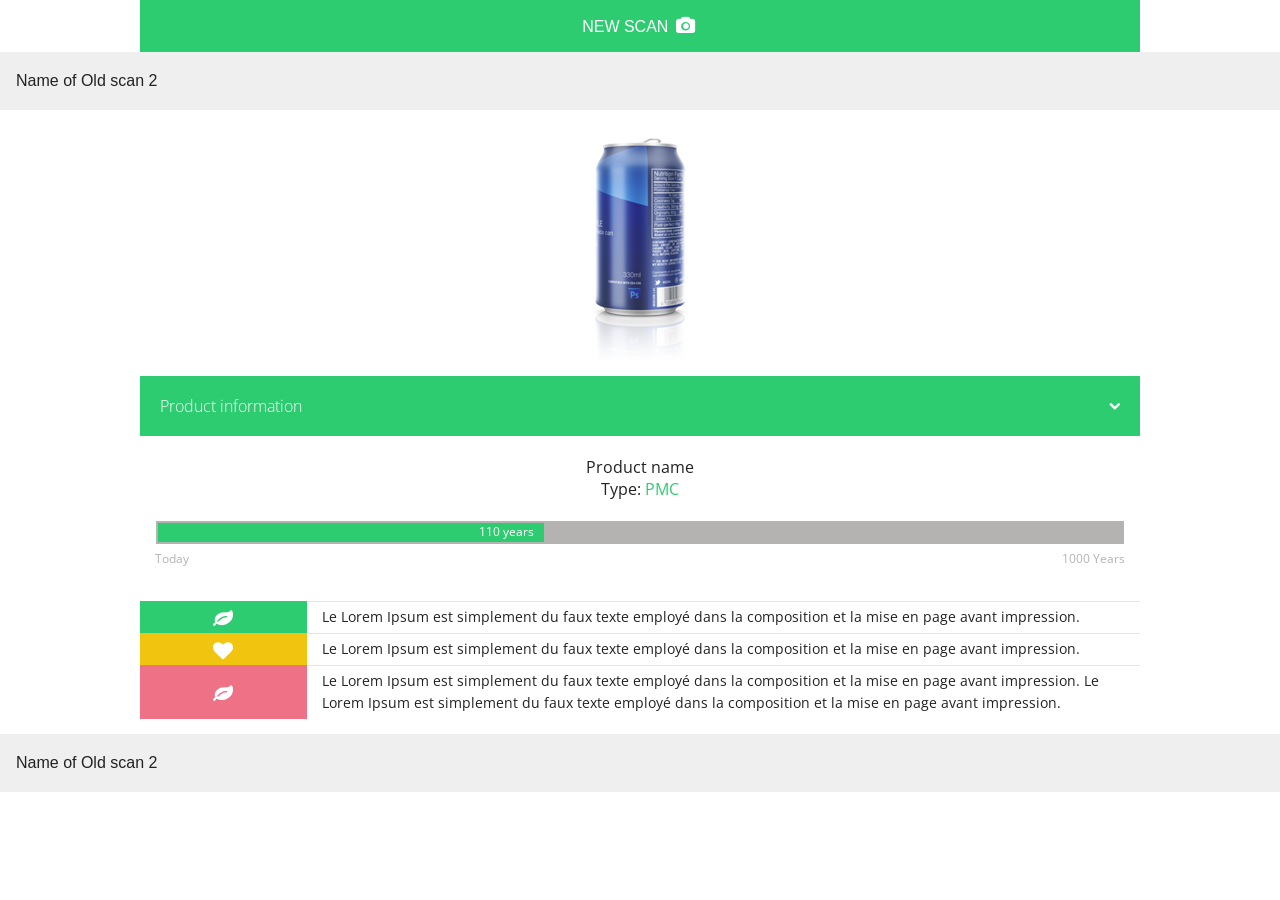
==== app/last-scan.html @ 67eaeacc "Slicing last scans page & polish home" ====
<!doctype html>
<html lang="en" ng-app="app">
  <head>
    <meta charset="UTF-8">
    <!-- <meta name="viewport" content="width=device-width, initial-scale=1.0" /> -->
    <title>recycle me | Hackaton</title>
    <link rel="stylesheet" href="css/font-awesome.min.css">
    <link rel="stylesheet" href="css/foundation.min.css">
  	<link rel="stylesheet" href="css/main.css">
  	<script src="js/jquery.js"></script>
    <script src="js/foundation.min.js"></script>
  	<script src="js/foundation.accordion.js"></script>
  	<script src="js/fastclick.js"></script>
  	<script src="js/main.js"></script>
  </head>
  <body>
  	<div class="row collapse header">
  		<div class="small-12 columns text-right">
  			<button href="index.html" class="expand">NEW SCAN <i class="fa fa-camera"></i></button>
  		</div>
  	</div>
    <dl class="accordion" data-accordion>
      <dd>
        <a href="#panel1">Name of Old scan 2</a>
        <div id="panel1" class="content active">
          <div class="row">
            <div class="small-12 columns text-center">
              <img src="img/can.png" >
            </div>
          </div>
          <div class="row collapse product-infos">
            <div class="small-10 columns text-left">
              <h2>Product information</h2>
            </div>
            <div class="small-2 columns text-right">
              <i class="fa fa-chevron-down"></i>
            </div>
          </div>
          <div class="row resume">
            <div class="small-12 columns text-center">
              <h4>Product name</h4>
            </div>
            <div class="small-12 columns text-center">
              <h5>Type: <span>PMC</span></h5>
            </div>
            <div class="small-12 columns text-center progress-bar">
              <div class="progress">
                <span class="meter" style="width:40%;">110 years</span>
              </div>
              <div class="row">
                <div class="small-6 columns text-left">
                  <span>Today</span>
                </div>
                <div class="small-6 columns text-right">
                  <span>1000 Years</span>
                </div>
              </div>
            </div>
          </div>
          <div class="wrapper-evironement">
            <div class="row clear">
              <div class="small-2 columns text-center left-col good">
                <i class="fa fa-leaf"></i>
              </div>
              <div class="small-10 columns right-col">
                <p>Le Lorem Ipsum est simplement du faux texte employé dans la composition et la mise en page avant impression.</p>
              </div>
            </div>
            <div class="row clear">
              <div class="small-2 columns text-center left-col middle">
                <i class="fa fa-heart"></i>
              </div>
              <div class="small-10 columns right-col">
                <p>Le Lorem Ipsum est simplement du faux texte employé dans la composition et la mise en page avant impression.</p>
              </div>
            </div>
            <div class="row clear">
              <div class="small-2 columns text-center left-col wrong">
                <i class="fa fa-leaf"></i>
              </div>
              <div class="small-10 columns right-col">
                <p>Le Lorem Ipsum est simplement du faux texte employé dans la composition et la mise en page avant impression. Le Lorem Ipsum est simplement du faux texte employé dans la composition et la mise en page avant impression.</p>
              </div>
            </div>
          </div>
        </div>
      </dd>
      <dd>
        <a href="#panel2">Name of Old scan 2</a>
        <div id="panel2" class="content">
          Panel 2. Lorem ipsum dolor sit amet, consectetur adipisicing elit, sed do eiusmod tempor incididunt ut labore et dolore magna aliqua. Ut enim ad minim veniam, quis nostrud exercitation ullamco laboris nisi ut aliquip ex ea commodo consequat.
        </div>
      </dd>
    </dl>
  </body>
</html>
---- app/css/main.css ----
@import url(http://fonts.googleapis.com/css?family=Open+Sans:400,300);
body, h1, h2, h3, h4, h5 {
  font-family: 'Open Sans', sans-serif; }

/*********************/
/**** MAIN STYLE ****/
/*******************/
p {
  margin-bottom: 0;
  font-size: 14px; }

button, button.expand {
  margin: 0;
  background: #2ecc71; }
  button i, button.expand i {
    margin: 0 3px; }
  button:hover, button.expand:hover {
    background: #2eae71; }

.header button {
  font-weight: 300!important; }
  .header button i {
    font-size: 18px; }

.row.product-infos {
  background: #2ecc71;
  color: #fff;
  margin-top: 1px; }
  .row.product-infos i {
    margin-right: 20px;
    line-height: 60px;
    font-size: 12px; }
  .row.product-infos h2 {
    color: #fff;
    font-weight: 300;
    font-size: 16px;
    margin: 0 0 0 20px;
    height: 60px;
    line-height: 60px; }

.resume h4, .resume h5 {
  font-size: 16px; }
  .resume h4 span, .resume h5 span {
    color: #2ecc71; }
.resume h4 {
  margin: 20px 0 0; }
.resume h5 {
  margin: 0 0 20px; }
.resume .progress-bar {
  margin-bottom: 30px; }
  .resume .progress-bar .progress {
    background: #b5b2b2;
    margin-bottom: 0; }
    .resume .progress-bar .progress .meter {
      background: #2ecc71;
      color: #fff;
      text-align: right;
      padding-right: 10px;
      line-height: 18px; }
  .resume .progress-bar span {
    color: #b5b2b2;
    font-size: 12px; }

.left-col {
  /*min-height: 65px;*/
  color: #fff;
  font-size: 20px; }
  .left-col.good {
    background: #2ecc71; }
  .left-col.middle {
    background: #f1c40f; }
  .left-col.wrong {
    background: #ee7186; }
  .left-col.alternative {
    background: #ccc; }

.right-col {
  border-top: 1px solid #e5e5e5;
  padding: 4px 15px; }
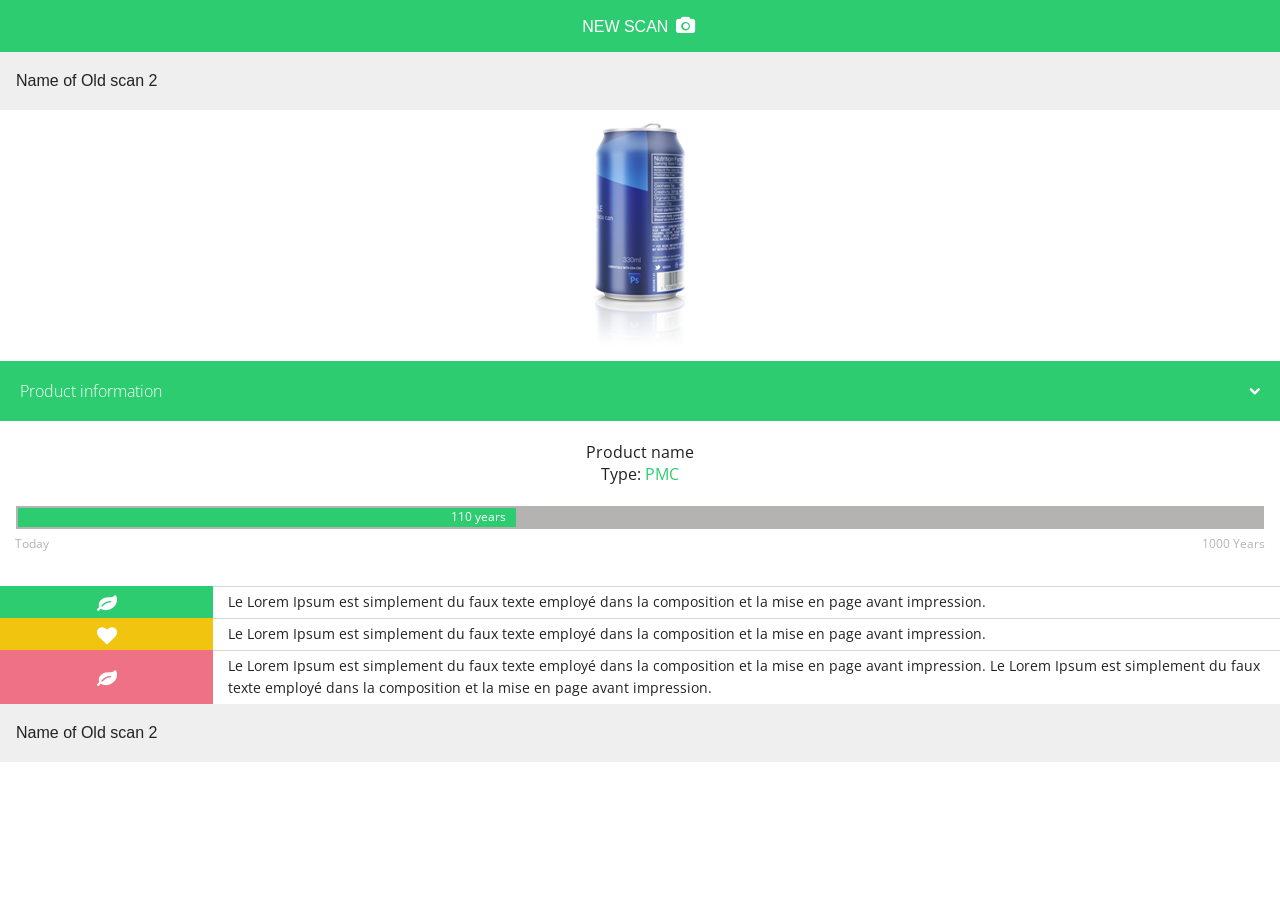
==== commit 360ae8d3: "Finish slicing" ====
--- a/app/last-scan.html
+++ b/app/last-scan.html
@@ -2,7 +2,7 @@
 <html lang="en" ng-app="app">
   <head>
     <meta charset="UTF-8">
-    <!-- <meta name="viewport" content="width=device-width, initial-scale=1.0" /> -->
+    <meta name="viewport" content="width=device-width, initial-scale=1.0" />
     <title>recycle me | Hackaton</title>
     <link rel="stylesheet" href="css/font-awesome.min.css">
     <link rel="stylesheet" href="css/foundation.min.css">
@@ -88,7 +88,66 @@
       <dd>
         <a href="#panel2">Name of Old scan 2</a>
         <div id="panel2" class="content">
-          Panel 2. Lorem ipsum dolor sit amet, consectetur adipisicing elit, sed do eiusmod tempor incididunt ut labore et dolore magna aliqua. Ut enim ad minim veniam, quis nostrud exercitation ullamco laboris nisi ut aliquip ex ea commodo consequat.
+          <div class="row">
+            <div class="small-12 columns text-center">
+              <img src="img/can.png" >
+            </div>
+          </div>
+          <div class="row collapse product-infos">
+            <div class="small-10 columns text-left">
+              <h2>Product information</h2>
+            </div>
+            <div class="small-2 columns text-right">
+              <i class="fa fa-chevron-down"></i>
+            </div>
+          </div>
+          <div class="row resume">
+            <div class="small-12 columns text-center">
+              <h4>Product name</h4>
+            </div>
+            <div class="small-12 columns text-center">
+              <h5>Type: <span>PMC</span></h5>
+            </div>
+            <div class="small-12 columns text-center progress-bar">
+              <div class="progress">
+                <span class="meter" style="width:40%;">110 years</span>
+              </div>
+              <div class="row">
+                <div class="small-6 columns text-left">
+                  <span>Today</span>
+                </div>
+                <div class="small-6 columns text-right">
+                  <span>1000 Years</span>
+                </div>
+              </div>
+            </div>
+          </div>
+          <div class="wrapper-evironement">
+            <div class="row clear">
+              <div class="small-2 columns text-center left-col good">
+                <i class="fa fa-leaf"></i>
+              </div>
+              <div class="small-10 columns right-col">
+                <p>Le Lorem Ipsum est simplement du faux texte employé dans la composition et la mise en page avant impression.</p>
+              </div>
+            </div>
+            <div class="row clear">
+              <div class="small-2 columns text-center left-col middle">
+                <i class="fa fa-heart"></i>
+              </div>
+              <div class="small-10 columns right-col">
+                <p>Le Lorem Ipsum est simplement du faux texte employé dans la composition et la mise en page avant impression.</p>
+              </div>
+            </div>
+            <div class="row clear">
+              <div class="small-2 columns text-center left-col wrong">
+                <i class="fa fa-leaf"></i>
+              </div>
+              <div class="small-10 columns right-col">
+                <p>Le Lorem Ipsum est simplement du faux texte employé dans la composition et la mise en page avant impression. Le Lorem Ipsum est simplement du faux texte employé dans la composition et la mise en page avant impression.</p>
+              </div>
+            </div>
+          </div>
         </div>
       </dd>
     </dl>
--- a/app/css/main.css
+++ b/app/css/main.css
@@ -1,6 +1,8 @@
 @import url(http://fonts.googleapis.com/css?family=Open+Sans:400,300);
 body, h1, h2, h3, h4, h5 {
   font-family: 'Open Sans', sans-serif; }
+  body .row, h1 .row, h2 .row, h3 .row, h4 .row, h5 .row {
+    max-width: 100%; }
 
 /*********************/
 /**** MAIN STYLE ****/
@@ -21,6 +23,9 @@
   font-weight: 300!important; }
   .header button i {
     font-size: 18px; }
+
+.accordion .content {
+  padding: 0; }
 
 .row.product-infos {
   background: #2ecc71;
@@ -72,8 +77,14 @@
   .left-col.wrong {
     background: #ee7186; }
   .left-col.alternative {
-    background: #ccc; }
+    background: #eee;
+    color: #2e2e2e; }
 
 .right-col {
-  border-top: 1px solid #e5e5e5;
+  border-top: 1px solid #d6d6d6;
   padding: 4px 15px; }
+
+.wrapper-alternative .right-col {
+  border-top: 0; }
+.wrapper-alternative > .row {
+  border-bottom: 1px solid #d6d6d6; }
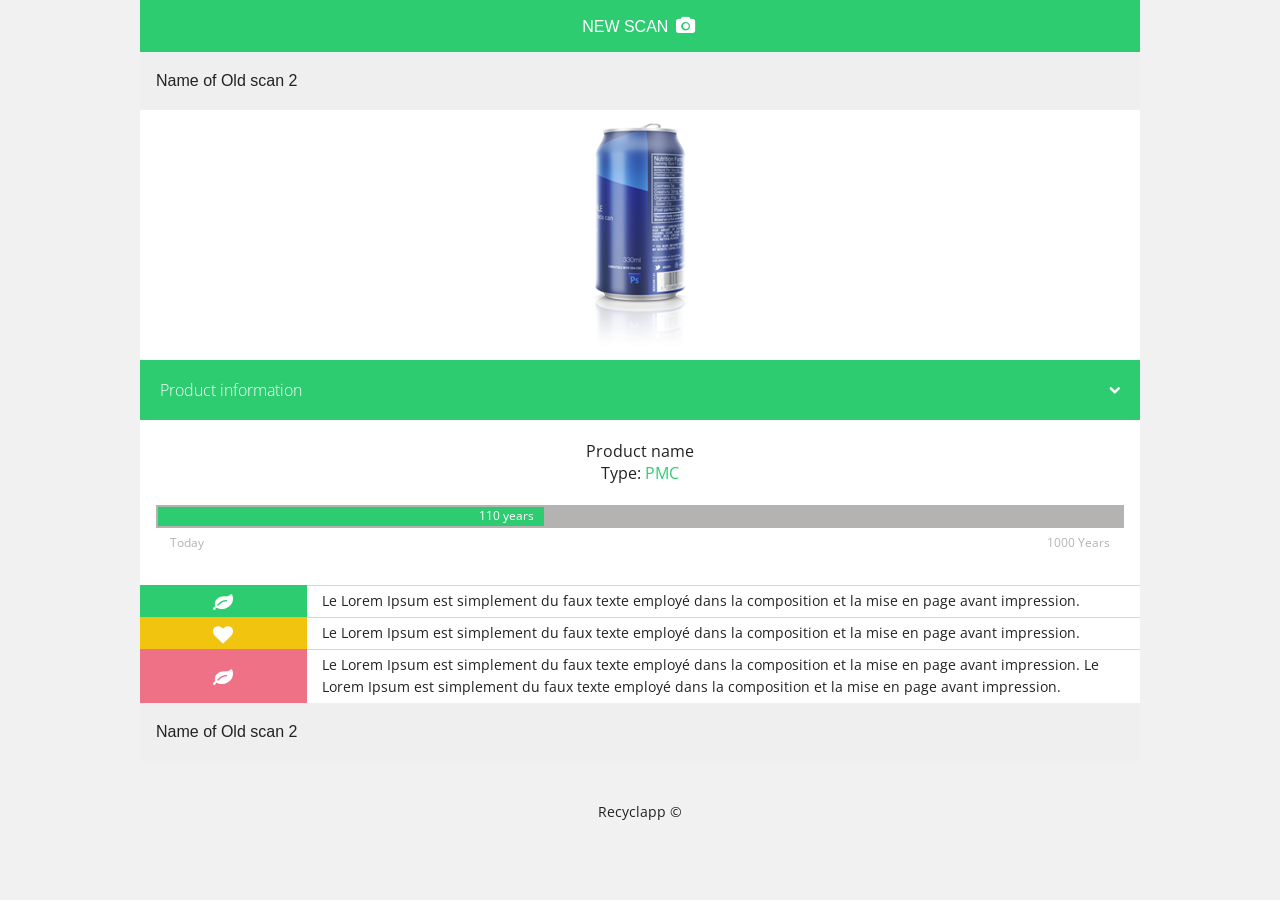
==== commit ba1240ea: "finish all slicing" ====
--- a/app/last-scan.html
+++ b/app/last-scan.html
@@ -19,137 +19,146 @@
   			<button href="index.html" class="expand">NEW SCAN <i class="fa fa-camera"></i></button>
   		</div>
   	</div>
-    <dl class="accordion" data-accordion>
-      <dd>
-        <a href="#panel1">Name of Old scan 2</a>
-        <div id="panel1" class="content active">
-          <div class="row">
-            <div class="small-12 columns text-center">
-              <img src="img/can.png" >
+    <div class="row collapse">
+      <div class="small-12 columns">
+        <dl class="accordion" data-accordion>
+        <dd>
+          <a href="#panel1">Name of Old scan 2</a>
+          <div id="panel1" class="content active">
+            <div class="row">
+              <div class="small-12 columns text-center">
+                <img src="img/can.png" >
+              </div>
             </div>
-          </div>
-          <div class="row collapse product-infos">
-            <div class="small-10 columns text-left">
-              <h2>Product information</h2>
+            <div class="row collapse product-infos">
+              <div class="small-10 columns text-left">
+                <h2>Product information</h2>
+              </div>
+              <div class="small-2 columns text-right">
+                <i class="fa fa-chevron-down"></i>
+              </div>
             </div>
-            <div class="small-2 columns text-right">
-              <i class="fa fa-chevron-down"></i>
+            <div class="row resume">
+              <div class="small-12 columns text-center">
+                <h4>Product name</h4>
+              </div>
+              <div class="small-12 columns text-center">
+                <h5>Type: <span>PMC</span></h5>
+              </div>
+              <div class="small-12 columns text-center progress-bar">
+                <div class="progress">
+                  <span class="meter" style="width:40%;">110 years</span>
+                </div>
+                <div class="row">
+                  <div class="small-6 columns text-left">
+                    <span>Today</span>
+                  </div>
+                  <div class="small-6 columns text-right">
+                    <span>1000 Years</span>
+                  </div>
+                </div>
+              </div>
             </div>
-          </div>
-          <div class="row resume">
-            <div class="small-12 columns text-center">
-              <h4>Product name</h4>
-            </div>
-            <div class="small-12 columns text-center">
-              <h5>Type: <span>PMC</span></h5>
-            </div>
-            <div class="small-12 columns text-center progress-bar">
-              <div class="progress">
-                <span class="meter" style="width:40%;">110 years</span>
+            <div class="wrapper-evironement">
+              <div class="row clear">
+                <div class="small-2 columns text-center left-col good">
+                  <i class="fa fa-leaf"></i>
+                </div>
+                <div class="small-10 columns right-col">
+                  <p>Le Lorem Ipsum est simplement du faux texte employé dans la composition et la mise en page avant impression.</p>
+                </div>
               </div>
-              <div class="row">
-                <div class="small-6 columns text-left">
-                  <span>Today</span>
+              <div class="row clear">
+                <div class="small-2 columns text-center left-col middle">
+                  <i class="fa fa-heart"></i>
                 </div>
-                <div class="small-6 columns text-right">
-                  <span>1000 Years</span>
+                <div class="small-10 columns right-col">
+                  <p>Le Lorem Ipsum est simplement du faux texte employé dans la composition et la mise en page avant impression.</p>
+                </div>
+              </div>
+              <div class="row clear">
+                <div class="small-2 columns text-center left-col wrong">
+                  <i class="fa fa-leaf"></i>
+                </div>
+                <div class="small-10 columns right-col">
+                  <p>Le Lorem Ipsum est simplement du faux texte employé dans la composition et la mise en page avant impression. Le Lorem Ipsum est simplement du faux texte employé dans la composition et la mise en page avant impression.</p>
                 </div>
               </div>
             </div>
           </div>
-          <div class="wrapper-evironement">
-            <div class="row clear">
-              <div class="small-2 columns text-center left-col good">
-                <i class="fa fa-leaf"></i>
-              </div>
-              <div class="small-10 columns right-col">
-                <p>Le Lorem Ipsum est simplement du faux texte employé dans la composition et la mise en page avant impression.</p>
+        </dd>
+        <dd>
+          <a href="#panel2">Name of Old scan 2</a>
+          <div id="panel2" class="content">
+            <div class="row">
+              <div class="small-12 columns text-center">
+                <img src="img/can.png" >
               </div>
             </div>
-            <div class="row clear">
-              <div class="small-2 columns text-center left-col middle">
-                <i class="fa fa-heart"></i>
+            <div class="row collapse product-infos">
+              <div class="small-10 columns text-left">
+                <h2>Product information</h2>
               </div>
-              <div class="small-10 columns right-col">
-                <p>Le Lorem Ipsum est simplement du faux texte employé dans la composition et la mise en page avant impression.</p>
+              <div class="small-2 columns text-right">
+                <i class="fa fa-chevron-down"></i>
               </div>
             </div>
-            <div class="row clear">
-              <div class="small-2 columns text-center left-col wrong">
-                <i class="fa fa-leaf"></i>
+            <div class="row resume">
+              <div class="small-12 columns text-center">
+                <h4>Product name</h4>
               </div>
-              <div class="small-10 columns right-col">
-                <p>Le Lorem Ipsum est simplement du faux texte employé dans la composition et la mise en page avant impression. Le Lorem Ipsum est simplement du faux texte employé dans la composition et la mise en page avant impression.</p>
+              <div class="small-12 columns text-center">
+                <h5>Type: <span>PMC</span></h5>
+              </div>
+              <div class="small-12 columns text-center progress-bar">
+                <div class="progress">
+                  <span class="meter" style="width:40%;">110 years</span>
+                </div>
+                <div class="row">
+                  <div class="small-6 columns text-left">
+                    <span>Today</span>
+                  </div>
+                  <div class="small-6 columns text-right">
+                    <span>1000 Years</span>
+                  </div>
+                </div>
               </div>
             </div>
-          </div>
-        </div>
-      </dd>
-      <dd>
-        <a href="#panel2">Name of Old scan 2</a>
-        <div id="panel2" class="content">
-          <div class="row">
-            <div class="small-12 columns text-center">
-              <img src="img/can.png" >
-            </div>
-          </div>
-          <div class="row collapse product-infos">
-            <div class="small-10 columns text-left">
-              <h2>Product information</h2>
-            </div>
-            <div class="small-2 columns text-right">
-              <i class="fa fa-chevron-down"></i>
-            </div>
-          </div>
-          <div class="row resume">
-            <div class="small-12 columns text-center">
-              <h4>Product name</h4>
-            </div>
-            <div class="small-12 columns text-center">
-              <h5>Type: <span>PMC</span></h5>
-            </div>
-            <div class="small-12 columns text-center progress-bar">
-              <div class="progress">
-                <span class="meter" style="width:40%;">110 years</span>
+            <div class="wrapper-evironement">
+              <div class="row clear">
+                <div class="small-2 columns text-center left-col good">
+                  <i class="fa fa-leaf"></i>
+                </div>
+                <div class="small-10 columns right-col">
+                  <p>Le Lorem Ipsum est simplement du faux texte employé dans la composition et la mise en page avant impression.</p>
+                </div>
               </div>
-              <div class="row">
-                <div class="small-6 columns text-left">
-                  <span>Today</span>
+              <div class="row clear">
+                <div class="small-2 columns text-center left-col middle">
+                  <i class="fa fa-heart"></i>
                 </div>
-                <div class="small-6 columns text-right">
-                  <span>1000 Years</span>
+                <div class="small-10 columns right-col">
+                  <p>Le Lorem Ipsum est simplement du faux texte employé dans la composition et la mise en page avant impression.</p>
+                </div>
+              </div>
+              <div class="row clear">
+                <div class="small-2 columns text-center left-col wrong">
+                  <i class="fa fa-leaf"></i>
+                </div>
+                <div class="small-10 columns right-col">
+                  <p>Le Lorem Ipsum est simplement du faux texte employé dans la composition et la mise en page avant impression. Le Lorem Ipsum est simplement du faux texte employé dans la composition et la mise en page avant impression.</p>
                 </div>
               </div>
             </div>
           </div>
-          <div class="wrapper-evironement">
-            <div class="row clear">
-              <div class="small-2 columns text-center left-col good">
-                <i class="fa fa-leaf"></i>
-              </div>
-              <div class="small-10 columns right-col">
-                <p>Le Lorem Ipsum est simplement du faux texte employé dans la composition et la mise en page avant impression.</p>
-              </div>
-            </div>
-            <div class="row clear">
-              <div class="small-2 columns text-center left-col middle">
-                <i class="fa fa-heart"></i>
-              </div>
-              <div class="small-10 columns right-col">
-                <p>Le Lorem Ipsum est simplement du faux texte employé dans la composition et la mise en page avant impression.</p>
-              </div>
-            </div>
-            <div class="row clear">
-              <div class="small-2 columns text-center left-col wrong">
-                <i class="fa fa-leaf"></i>
-              </div>
-              <div class="small-10 columns right-col">
-                <p>Le Lorem Ipsum est simplement du faux texte employé dans la composition et la mise en page avant impression. Le Lorem Ipsum est simplement du faux texte employé dans la composition et la mise en page avant impression.</p>
-              </div>
-            </div>
-          </div>
-        </div>
-      </dd>
-    </dl>
+        </dd>
+        </dl>
+      </div>
+    </div>
+    <div class="row footer">
+      <div class="small-12 text-center columns">
+        <p>Recyclapp ©</p>
+      </div>
+    </div>
   </body>
 </html>
--- a/app/css/main.css
+++ b/app/css/main.css
@@ -1,12 +1,17 @@
 @import url(http://fonts.googleapis.com/css?family=Open+Sans:400,300);
+body {
+  background: #f1f1f1; }
+
 body, h1, h2, h3, h4, h5 {
-  font-family: 'Open Sans', sans-serif; }
-  body .row, h1 .row, h2 .row, h3 .row, h4 .row, h5 .row {
-    max-width: 100%; }
+  font-family: 'Open Sans', sans-serif;
+  /*.row{max-width: 100%;}*/ }
 
 /*********************/
 /**** MAIN STYLE ****/
 /*******************/
+.row {
+  background: #fff; }
+
 p {
   margin-bottom: 0;
   font-size: 14px; }
@@ -88,3 +93,8 @@
   border-top: 0; }
 .wrapper-alternative > .row {
   border-bottom: 1px solid #d6d6d6; }
+
+.footer {
+  margin-top: 30px;
+  background: #f1f1f1;
+  padding: 10px 0; }
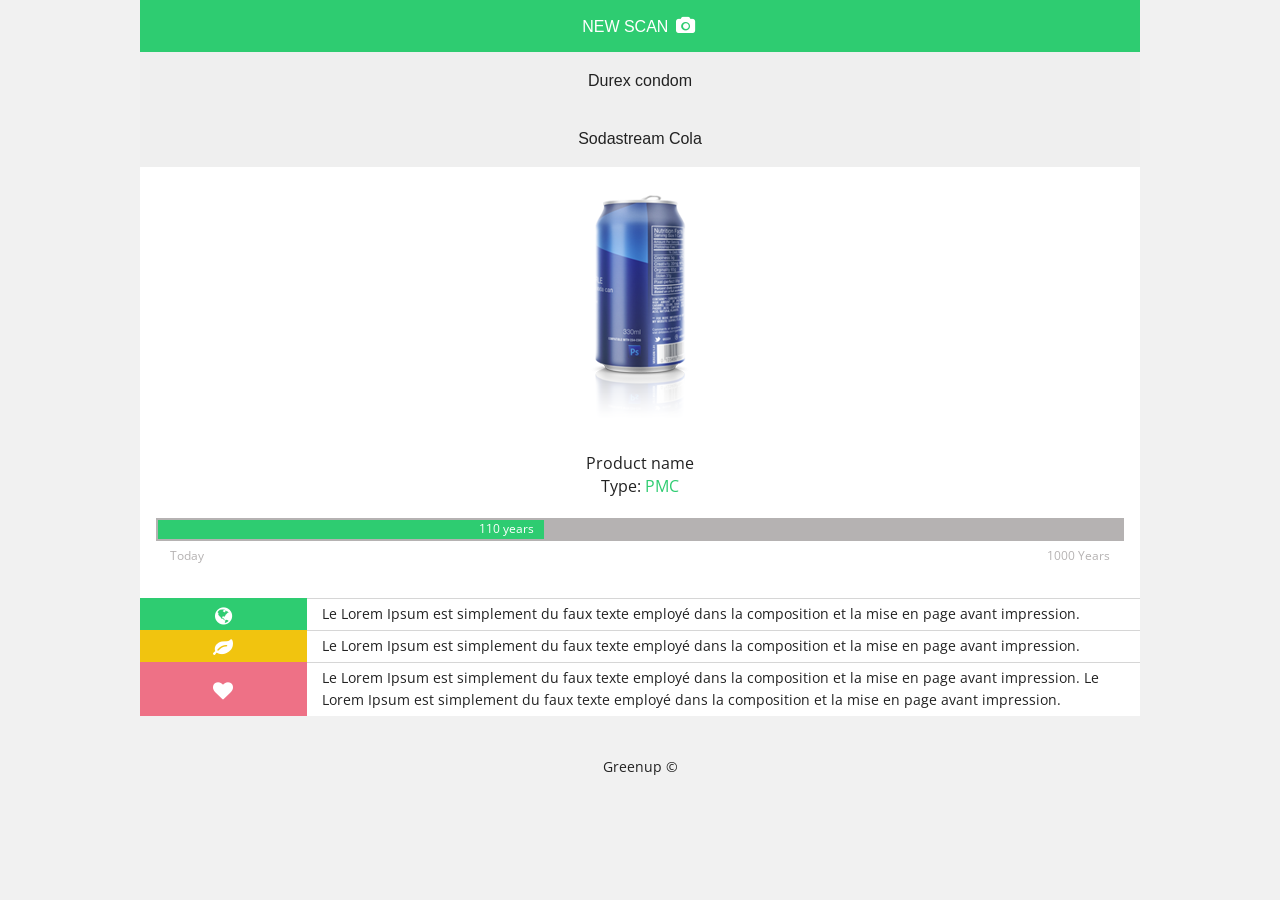
==== commit baf05d42: "Finish polish design" ====
--- a/app/last-scan.html
+++ b/app/last-scan.html
@@ -23,21 +23,80 @@
       <div class="small-12 columns">
         <dl class="accordion" data-accordion>
         <dd>
-          <a href="#panel1">Name of Old scan 2</a>
-          <div id="panel1" class="content active">
-            <div class="row">
+          <a class="text-center" href="#panel1">Durex condom</a>
+          <div id="panel1" class="content">
+            <div class="row wrapper-image">
+              <div class="small-12 columns text-center">
+                <img src="img/condom.png" >
+              </div>
+            </div>
+            <!-- <div class="row collapse product-infos">
+              <div class="small-12 columns text-center">
+                <h2>Product information</h2>
+              </div>
+            </div> -->
+            <div class="row resume">
+              <div class="small-12 columns text-center">
+                <h4>Product name</h4>
+              </div>
+              <div class="small-12 columns text-center">
+                <h5>Type: <span>Latex</span></h5>
+              </div>
+              <div class="small-12 columns text-center progress-bar">
+                <div class="progress">
+                  <span class="meter" style="width:40%;">110 years</span>
+                </div>
+                <div class="row">
+                  <div class="small-6 columns text-left">
+                    <span>Today</span>
+                  </div>
+                  <div class="small-6 columns text-right">
+                    <span>1000 Years</span>
+                  </div>
+                </div>
+              </div>
+            </div>
+            <div class="wrapper-evironement">
+              <div class="row clear">
+                <div class="small-2 columns text-center left-col good">
+                  <i class="fa fa-globe"></i>
+                </div>
+                <div class="small-10 columns right-col">
+                  <p>Le Lorem Ipsum est simplement du faux texte employé dans la composition et la mise en page avant impression.</p>
+                </div>
+              </div>
+              <div class="row clear">
+                <div class="small-2 columns text-center left-col middle">
+                  <i class="fa fa-leaf"></i>
+                </div>
+                <div class="small-10 columns right-col">
+                  <p>Le Lorem Ipsum est simplement du faux texte employé dans la composition et la mise en page avant impression.</p>
+                </div>
+              </div>
+              <div class="row clear">
+                <div class="small-2 columns text-center left-col wrong">
+                  <i class="fa fa-heart"></i>
+                </div>
+                <div class="small-10 columns right-col">
+                  <p>Le Lorem Ipsum est simplement du faux texte employé dans la composition et la mise en page avant impression. Le Lorem Ipsum est simplement du faux texte employé dans la composition et la mise en page avant impression.</p>
+                </div>
+              </div>
+            </div>
+          </div>
+        </dd>
+        <dd>
+          <a class="text-center" href="#panel2">Sodastream Cola</a>
+          <div id="panel2" class="content active">
+            <div class="row wrapper-image">
               <div class="small-12 columns text-center">
                 <img src="img/can.png" >
               </div>
             </div>
-            <div class="row collapse product-infos">
-              <div class="small-10 columns text-left">
+            <!-- <div class="row collapse product-infos">
+              <div class="small-12 columns text-center">
                 <h2>Product information</h2>
               </div>
-              <div class="small-2 columns text-right">
-                <i class="fa fa-chevron-down"></i>
-              </div>
-            </div>
+            </div> -->
             <div class="row resume">
               <div class="small-12 columns text-center">
                 <h4>Product name</h4>
@@ -62,6 +121,14 @@
             <div class="wrapper-evironement">
               <div class="row clear">
                 <div class="small-2 columns text-center left-col good">
+                  <i class="fa fa-globe"></i>
+                </div>
+                <div class="small-10 columns right-col">
+                  <p>Le Lorem Ipsum est simplement du faux texte employé dans la composition et la mise en page avant impression.</p>
+                </div>
+              </div>
+              <div class="row clear">
+                <div class="small-2 columns text-center left-col middle">
                   <i class="fa fa-leaf"></i>
                 </div>
                 <div class="small-10 columns right-col">
@@ -69,81 +136,8 @@
                 </div>
               </div>
               <div class="row clear">
-                <div class="small-2 columns text-center left-col middle">
+                <div class="small-2 columns text-center left-col wrong">
                   <i class="fa fa-heart"></i>
-                </div>
-                <div class="small-10 columns right-col">
-                  <p>Le Lorem Ipsum est simplement du faux texte employé dans la composition et la mise en page avant impression.</p>
-                </div>
-              </div>
-              <div class="row clear">
-                <div class="small-2 columns text-center left-col wrong">
-                  <i class="fa fa-leaf"></i>
-                </div>
-                <div class="small-10 columns right-col">
-                  <p>Le Lorem Ipsum est simplement du faux texte employé dans la composition et la mise en page avant impression. Le Lorem Ipsum est simplement du faux texte employé dans la composition et la mise en page avant impression.</p>
-                </div>
-              </div>
-            </div>
-          </div>
-        </dd>
-        <dd>
-          <a href="#panel2">Name of Old scan 2</a>
-          <div id="panel2" class="content">
-            <div class="row">
-              <div class="small-12 columns text-center">
-                <img src="img/can.png" >
-              </div>
-            </div>
-            <div class="row collapse product-infos">
-              <div class="small-10 columns text-left">
-                <h2>Product information</h2>
-              </div>
-              <div class="small-2 columns text-right">
-                <i class="fa fa-chevron-down"></i>
-              </div>
-            </div>
-            <div class="row resume">
-              <div class="small-12 columns text-center">
-                <h4>Product name</h4>
-              </div>
-              <div class="small-12 columns text-center">
-                <h5>Type: <span>PMC</span></h5>
-              </div>
-              <div class="small-12 columns text-center progress-bar">
-                <div class="progress">
-                  <span class="meter" style="width:40%;">110 years</span>
-                </div>
-                <div class="row">
-                  <div class="small-6 columns text-left">
-                    <span>Today</span>
-                  </div>
-                  <div class="small-6 columns text-right">
-                    <span>1000 Years</span>
-                  </div>
-                </div>
-              </div>
-            </div>
-            <div class="wrapper-evironement">
-              <div class="row clear">
-                <div class="small-2 columns text-center left-col good">
-                  <i class="fa fa-leaf"></i>
-                </div>
-                <div class="small-10 columns right-col">
-                  <p>Le Lorem Ipsum est simplement du faux texte employé dans la composition et la mise en page avant impression.</p>
-                </div>
-              </div>
-              <div class="row clear">
-                <div class="small-2 columns text-center left-col middle">
-                  <i class="fa fa-heart"></i>
-                </div>
-                <div class="small-10 columns right-col">
-                  <p>Le Lorem Ipsum est simplement du faux texte employé dans la composition et la mise en page avant impression.</p>
-                </div>
-              </div>
-              <div class="row clear">
-                <div class="small-2 columns text-center left-col wrong">
-                  <i class="fa fa-leaf"></i>
                 </div>
                 <div class="small-10 columns right-col">
                   <p>Le Lorem Ipsum est simplement du faux texte employé dans la composition et la mise en page avant impression. Le Lorem Ipsum est simplement du faux texte employé dans la composition et la mise en page avant impression.</p>
@@ -157,7 +151,7 @@
     </div>
     <div class="row footer">
       <div class="small-12 text-center columns">
-        <p>Recyclapp ©</p>
+        <p>Greenup ©</p>
       </div>
     </div>
   </body>
--- a/app/css/main.css
+++ b/app/css/main.css
@@ -29,8 +29,15 @@
   .header button i {
     font-size: 18px; }
 
+.row.wrapper-image {
+  padding: 15px 0; }
+
 .accordion .content {
   padding: 0; }
+
+.content .resume {
+  background: rgba(255, 255, 255, 0.6);
+  margin-top: -20px; }
 
 .row.product-infos {
   background: #2ecc71;
